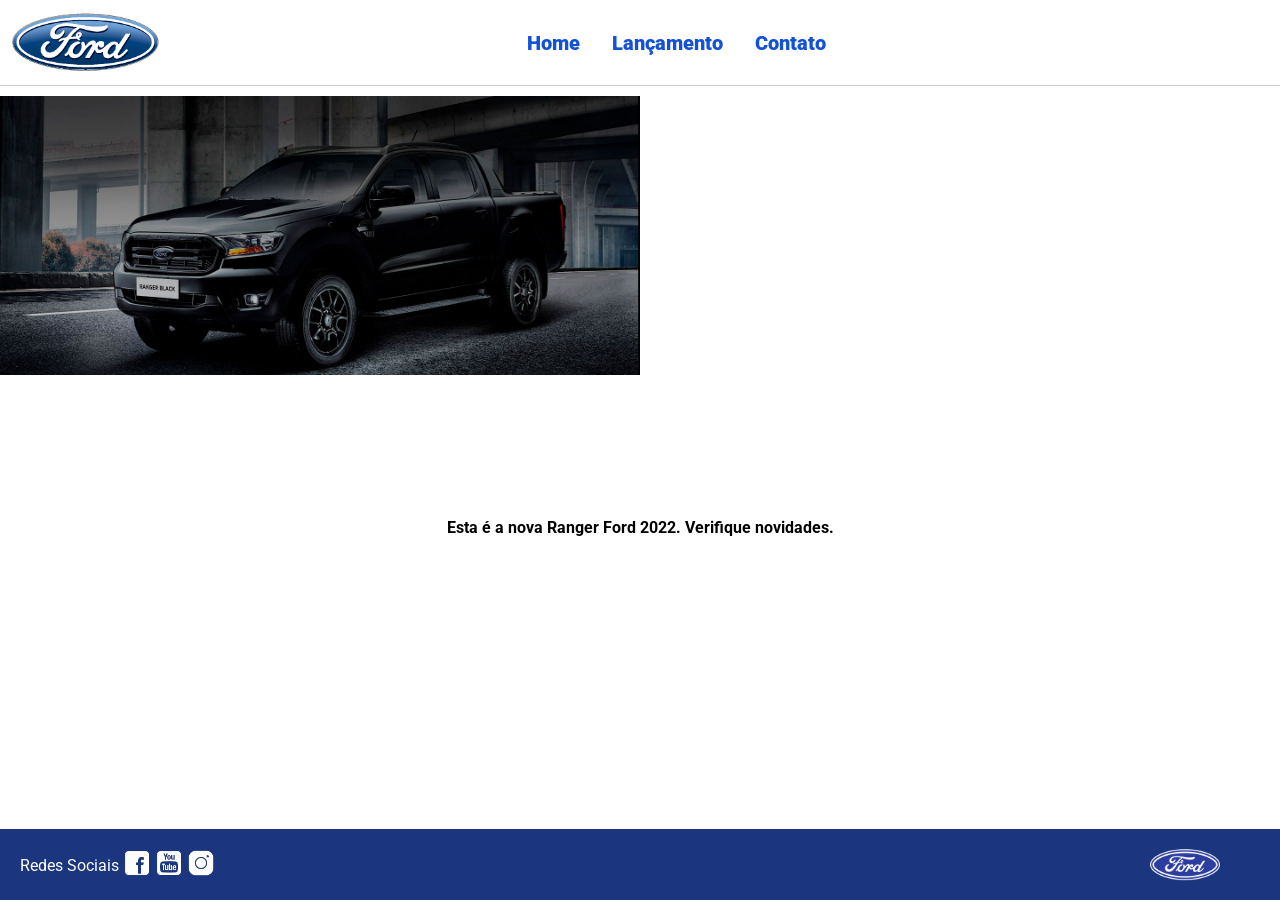
==== index.html @ 42bcab6f "teste" ====
<!DOCTYPE html>
<html lang="pt-br">
<head>
    <meta charset="UTF-8">
    <meta http-equiv="X-UA-Compatible" content="IE=edge">
    <meta name="viewport" content="width=device-width, initial-scale=1.0">
    <title>Ford</title>    
    <link href="css/reset.css" rel="stylesheet">
    <link href="css/style.css" rel="stylesheet">
    <script src="js/carousel.js"></script>
</head>
<body>
    <header>       
        <div>
            <img src="img/logo-ford-256.png" width="150" class="logo" />
        </div>
        <nav>
            <ul>
                <li>
                    <a href="index.html">Home</a>
                </li>
                <li>
                    <a href="lancamento.html">Lançamento</a>
                </li>
                <li>
                    <a href="contato.html">Contato</a>
                </li>
            </ul>
        </nav>

    </header>
    <main>
        <div id="carousel">
        </div>
        <div id="carousel-title">
        </div>
        <script>
             //insert each image on carousel
            carouselArr.push(new Carousel("imagem_1.jpg","Esta é a nova Ranger Ford 2022. Verifique novidades.","lancamento.html"));
            carouselArr.push(new Carousel("imagem_2.jpg","Ford a nossa história","#"));
            carouselArr.push(new Carousel("imagem_3.jpg","Nova Ford Bronco Sport 2022","lancamento.html"));
            Carousel.Start(carouselArr);
        </script>
    </main>
    <footer>
        <nav id="social">
            <ul>
                <li><span class="redesociais">Redes Sociais</span></li>
                <li><a href="#" title="Facebook"><img src="img/facebook-50.png"></a></li>
                <li><a href="#" title="YouTube"><img src="img/youtube-squared-50.png"></a></li>
                <li><a href="#" title="Instagram"><img src="img/instagram-logo-50.png"></a></li>
            </ul>
        </nav>
        <div>
           <img src="img/ford-96.png" width="70"  />
        </div>
    </footer>    
</body>
</html>
---- css/style.css ----
@import url('https://fonts.googleapis.com/css2?family=Roboto:wght@300&display=swap');

body {
    background: #FFFFFF;
    height: 100%;
    font-family: 'Roboto', sans-serif;
}

html {
    height: 100%;
}

div#carousel {
    height: 46vh;
    width: 100%;
     max-height: 628px;
    -webkit-transition: all .3s ease-in-out;
    -moz-transition: all .3s ease-in-out;
    transition: all .3s ease-in-out;
}

div#carousel-title a {
    text-decoration: none;
}

div#carousel-title  {
    display: block;
    text-align: center;
    margin-top: 10px;
    margin-bottom: 10px;
    font-weight: bold;
}

header ul {
    text-align: center;
    margin-left: auto;
    margin-right: auto;
    display: block;
}

ul {
	display: inline-block;
}

header {
    background: #FFFFFF;
    border-bottom: 1px solid #ccc;
    margin-bottom: 10px;
    padding: 10px;
}

header div {
    display: inline;
    vertical-align: middle;
}

header nav {
    display: inline-block;
    vertical-align: middle;
    width: 80vw;
}

header nav a {
    color: #1351d8;
    font-size: 20px;
    text-decoration: none;
    font-weight: 900;
    margin-left: 14px;
    margin-right: 14px;
}

header nav a:hover {
    color: #1b357e;
    text-decoration: none;
    font-weight: 900;
}

nav li {
    display: inline;
    list-style: none;
}

main {
    min-height: calc(100% - 167px);
}

nav#social {
    display: inline;
    width: 80%;
}

nav#social ul img {
    width: 28px;
}

span.redesociais {
    color: #ffffff;
    vertical-align: super;
}

footer {
    background: #1B357E;
    padding: 20px;
}

footer div {
    display: inline;
    float: right;
    margin-right: 40px;
}

button:hover {
    background: #1b357e;
}
button {
    background: #1351d8;
    color: #fff;
    border: 0px;
    border-radius: 10px;
}
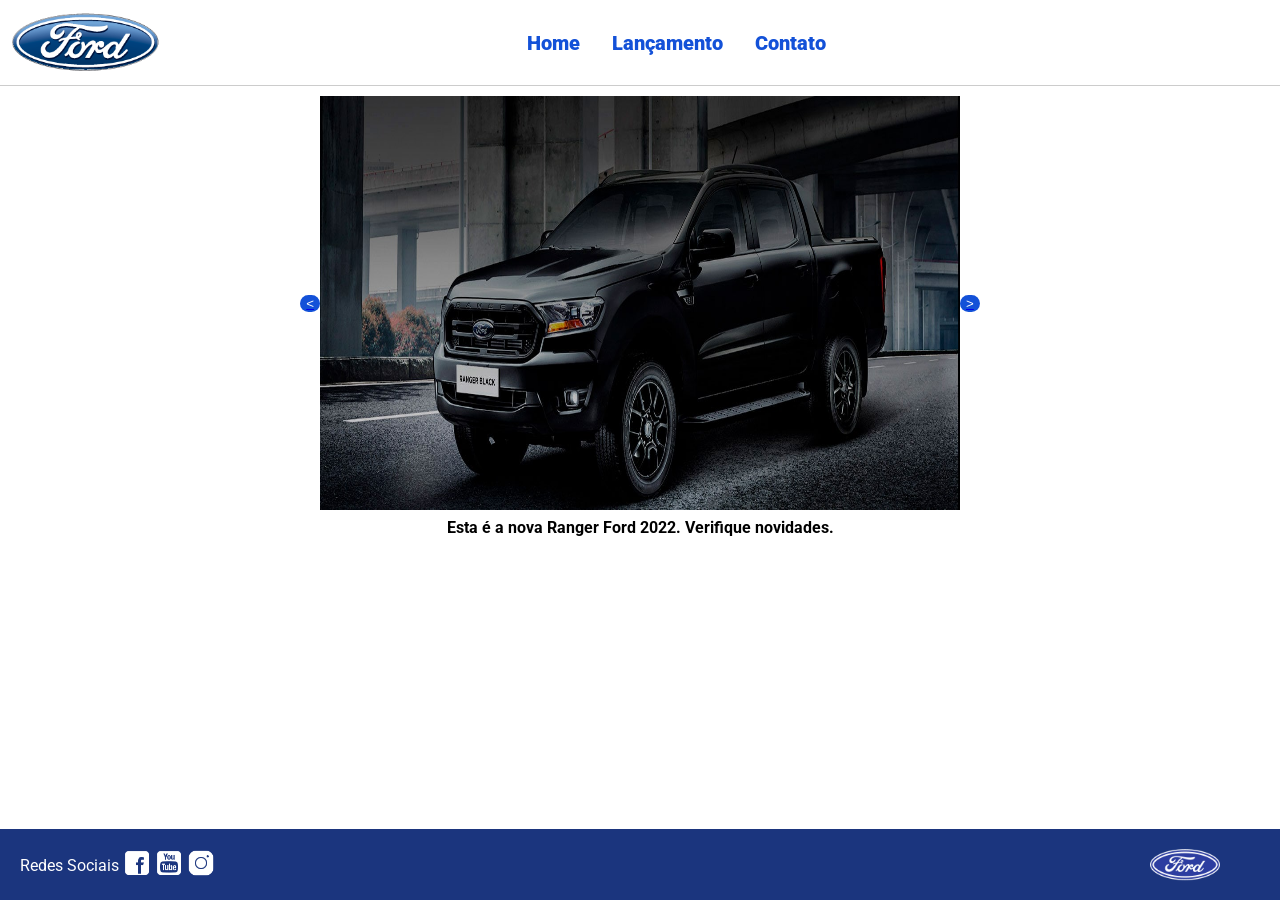
==== commit 04cad23a: "aprimorando" ====
--- a/index.html
+++ b/index.html
@@ -40,6 +40,7 @@
             carouselArr.push(new Carousel("imagem_2.jpg","Ford a nossa história","#"));
             carouselArr.push(new Carousel("imagem_3.jpg","Nova Ford Bronco Sport 2022","lancamento.html"));
             Carousel.Start(carouselArr);
+            
         </script>
     </main>
     <footer>
--- a/css/style.css
+++ b/css/style.css
@@ -17,6 +17,20 @@
     -webkit-transition: all .3s ease-in-out;
     -moz-transition: all .3s ease-in-out;
     transition: all .3s ease-in-out;
+    display: flex;
+    justify-content: center;
+}
+
+div#carousel a {
+    width: 100%;
+    display: flex;
+    justify-content: center;
+    align-items: center;
+}
+
+a img {
+    height: 100%;
+    width: 100%;
 }
 
 div#carousel-title a {
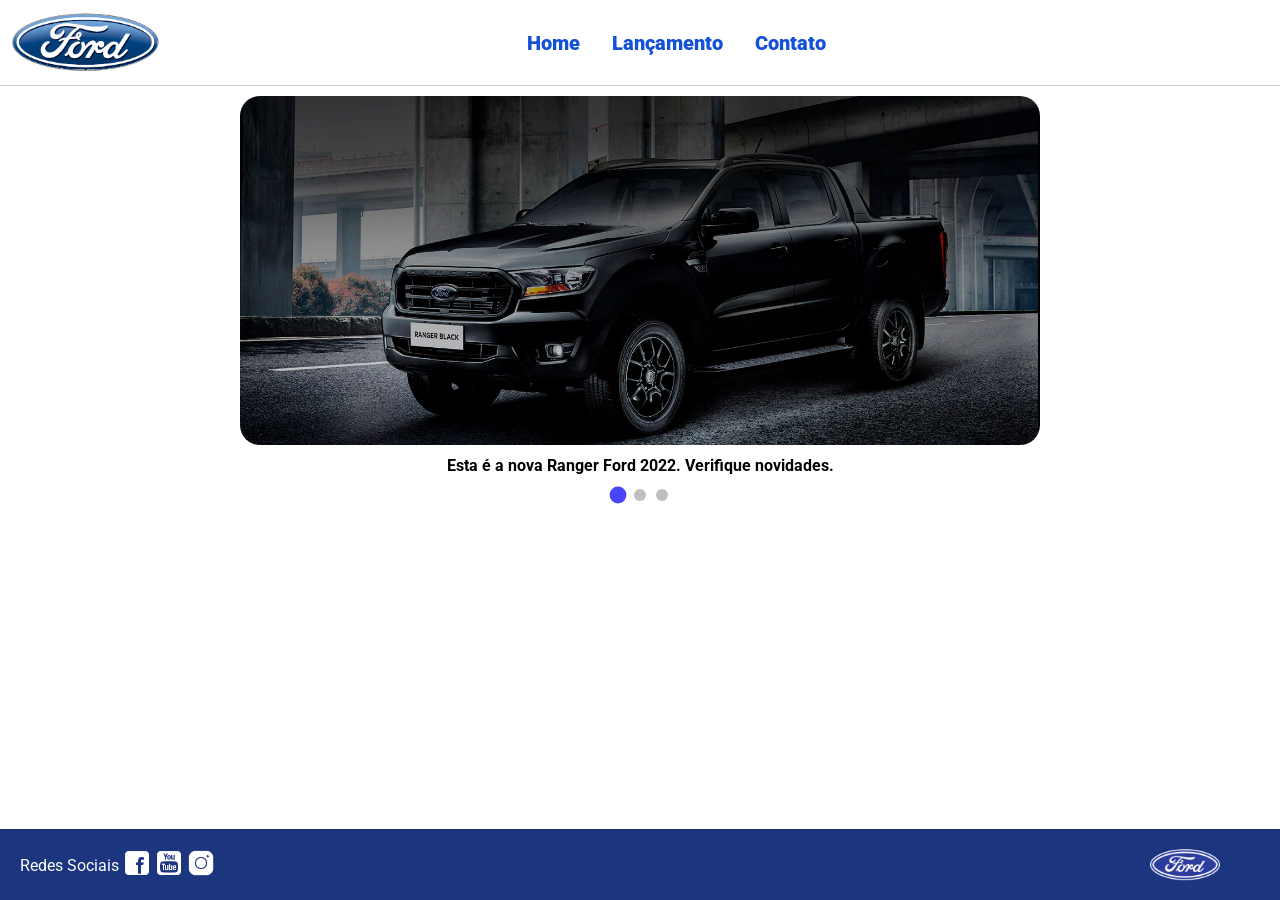
==== commit 92d65f32: "versao final" ====
--- a/index.html
+++ b/index.html
@@ -34,6 +34,8 @@
         </div>
         <div id="carousel-title">
         </div>
+        <div id="carousel-dots">
+        </div>
         <script>
              //insert each image on carousel
             carouselArr.push(new Carousel("imagem_1.jpg","Esta é a nova Ranger Ford 2022. Verifique novidades.","lancamento.html"));
--- a/css/style.css
+++ b/css/style.css
@@ -10,27 +10,122 @@
     height: 100%;
 }
 
-div#carousel {
-    height: 46vh;
+#carousel{
+    position: relative;
+    width: 800px;
+    margin: auto;
+}
+
+#carousel img{
     width: 100%;
-     max-height: 628px;
-    -webkit-transition: all .3s ease-in-out;
-    -moz-transition: all .3s ease-in-out;
-    transition: all .3s ease-in-out;
+    border-radius: 20px;
+}
+
+/* BOTÕES */
+
+#esquerda,
+#direita{
+    position: absolute;
+    top: 50%;
+    transform: translateY(-50%);
+
+    width: 55px;
+    height: 55px;
+
+    border: none;
+    border-radius: 50%;
+
+    cursor: pointer;
+
+    font-size: 22px;
+    font-weight: bold;
+    color: white;
+
+    background: rgba(255,255,255,0.12);
+
+    backdrop-filter: blur(10px);
+
+    transition:
+        transform 0.3s ease,
+        background 0.3s ease,
+        box-shadow 0.3s ease;
+
+    z-index: 10;
+    
+}
+
+/* POSIÇÃO */
+
+#esquerda{
+    left: 20px;
+    
+}
+#direita{
+    right: 20px;
+    
+}
+
+/* HOVER */
+
+#esquerda:hover,
+#direita:hover{
+
+    background: rgba(255,255,255,0.25);
+
+    transform:
+        translateY(-50%)
+        scale(1.1);
+
+    box-shadow:
+        0 0 15px rgba(255,255,255,0.4);
+        
+}
+
+/* CLIQUE */
+
+#esquerda:active,
+#direita:active{
+
+    transform:
+        translateY(-50%)
+        scale(0.95);
+}
+
+#esquerda,
+#direita{
+    opacity: 0;
+}
+
+#carousel:hover #esquerda,
+#carousel:hover #direita{
+    opacity: 1;
+}
+#carousel-dots{
     display: flex;
     justify-content: center;
-}
-
-div#carousel a {
-    width: 100%;
-    display: flex;
-    justify-content: center;
-    align-items: center;
-}
-
-a img {
-    height: 100%;
-    width: 100%;
+    gap: 10px;
+    margin-top: 15px;
+}
+
+.dot{
+    width: 12px;
+    height: 12px;
+    border-radius: 50%;
+    background-color: gray;
+    cursor: pointer;
+
+    transition:
+        background-color 0.4s ease,
+        transform 0.4s ease,
+        opacity 0.4s ease;
+
+    opacity: 0.5;
+}
+
+.dot.active{
+    background-color: rgb(71, 68, 250);
+    transform: scale(1.4);
+    opacity: 1;
 }
 
 div#carousel-title a {
@@ -44,6 +139,7 @@
     margin-bottom: 10px;
     font-weight: bold;
 }
+
 
 header ul {
     text-align: center;
